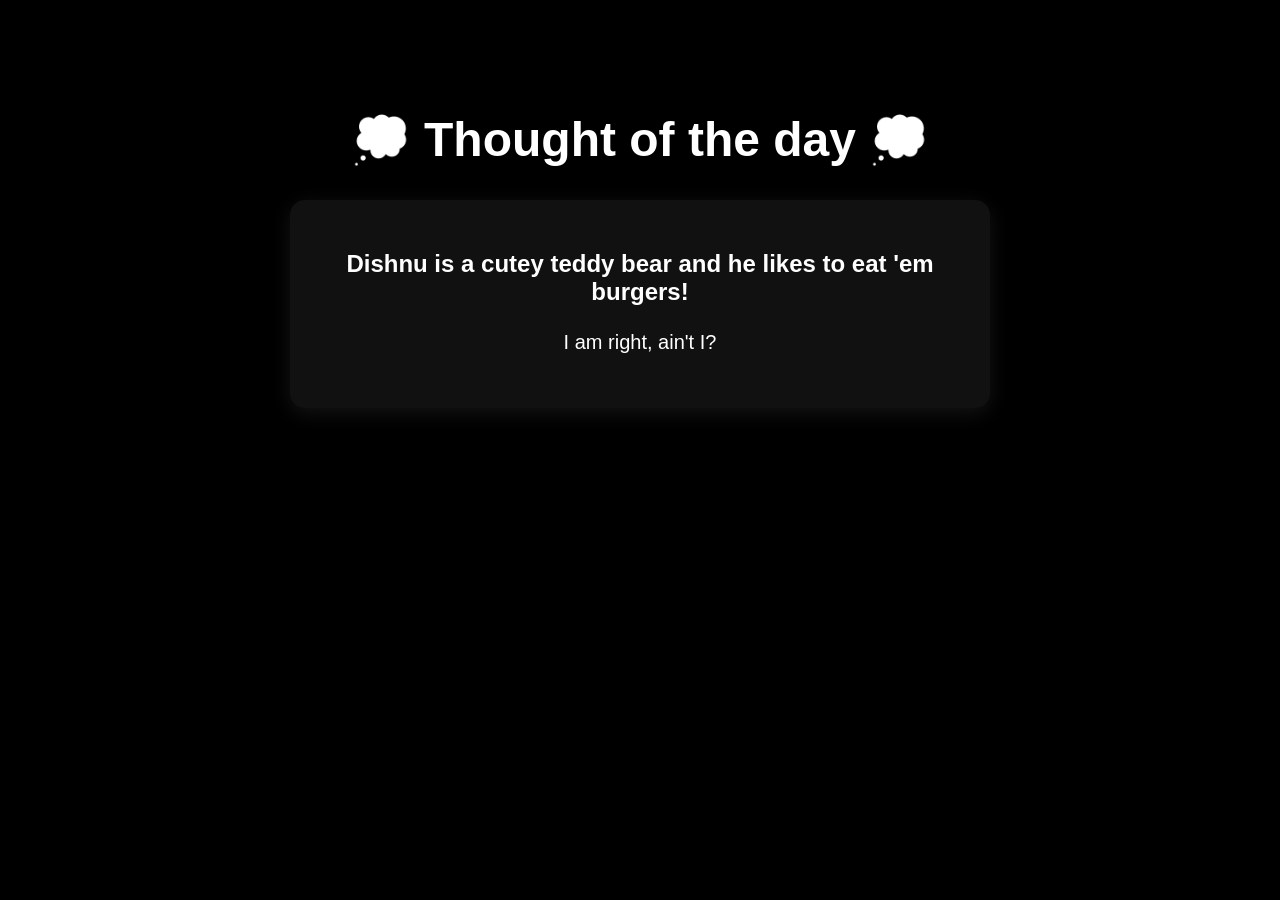
==== thought.html @ 91847137 "added stuff for trick" ====
<!DOCTYPE html>
<html lang="en">

<head>
  <meta charset="UTF-8">
  <meta name="viewport" content="width=device-width, initial-scale=1.0">
  <title>Thought of the day</title>
  <link rel="stylesheet" href="style.css">
</head>

<body>

  <img src="burger.png" class="falling">
  <img src="teddy.png" class="falling">
  <img src="burger.png" class="falling">
  <img src="teddy.png" class="falling">
  <img src="burger.png" class="falling">
  <img src="teddy.png" class="falling">
  <img src="burger.png" class="falling">
  <img src="teddy.png" class="falling">
  <img src="burger.png" class="falling">
  <img src="teddy.png" class="falling">

  <div class="content">
    <h1>💭 Thought of the day 💭</h1>

    <div class="box">
      <h2>Dishnu is a cutey teddy bear and he likes to eat 'em burgers!</h2>
      <p> I am right, ain't I?</p>
    </div>

  </div>

</body>

</html>
---- style.css ----
* {
    box-sizing: border-box;
}

body {
    margin: 0;
    font-family: Arial, sans-serif;
    background-color: #000;
    color: #fff;
    overflow-x: hidden;
}

/* Main content */
.content {
    position: relative;
    z-index: 10;
    text-align: center;
    padding: 80px 20px;
}

h1 {
    font-size: 48px;
    color: #fff;
}

p {
    font-size: 20px;
    max-width: 700px;
    margin: 20px auto;
    line-height: 1.6;
    color: #fff;
}

.box {
    background: #111;
    max-width: 700px;
    margin: 30px auto;
    padding: 30px;
    border-radius: 15px;
    box-shadow: 0 5px 20px rgba(255, 255, 255, 0.08);
    color: #fff;
}

a {
    color: #fff;
    text-decoration: underline;
    text-decoration-color: #ff0000;
    text-decoration-thickness: 2px;
    text-underline-offset: 4px;
}

/* Falling images */
.falling {
    position: fixed;
    top: -100px;
    width: 70px;
    height: 70px;
    object-fit: contain;
    z-index: 20;
    pointer-events: none;
    animation: fall linear infinite;
}

@keyframes fall {
    from {
        transform: translateY(-120px) rotate(0deg);
    }

    to {
        transform: translateY(110vh) rotate(360deg);
    }
}

/* Different burger positions and speeds */
.burger:nth-of-type(1) {
    left: 5%;
    animation-duration: 5s;
}

.burger:nth-of-type(2) {
    left: 15%;
    animation-duration: 7s;
}

.burger:nth-of-type(3) {
    left: 25%;
    animation-duration: 6s;
}

.burger:nth-of-type(4) {
    left: 35%;
    animation-duration: 8s;
}

.burger:nth-of-type(5) {
    left: 45%;
    animation-duration: 5.5s;
}

.burger:nth-of-type(6) {
    left: 55%;
    animation-duration: 7.5s;
}

.burger:nth-of-type(7) {
    left: 65%;
    animation-duration: 6.5s;
}

.burger:nth-of-type(8) {
    left: 75%;
    animation-duration: 8.5s;
}

.burger:nth-of-type(9) {
    left: 85%;
    animation-duration: 5.8s;
}

.burger:nth-of-type(10) {
    left: 95%;
    animation-duration: 7.2s;
}
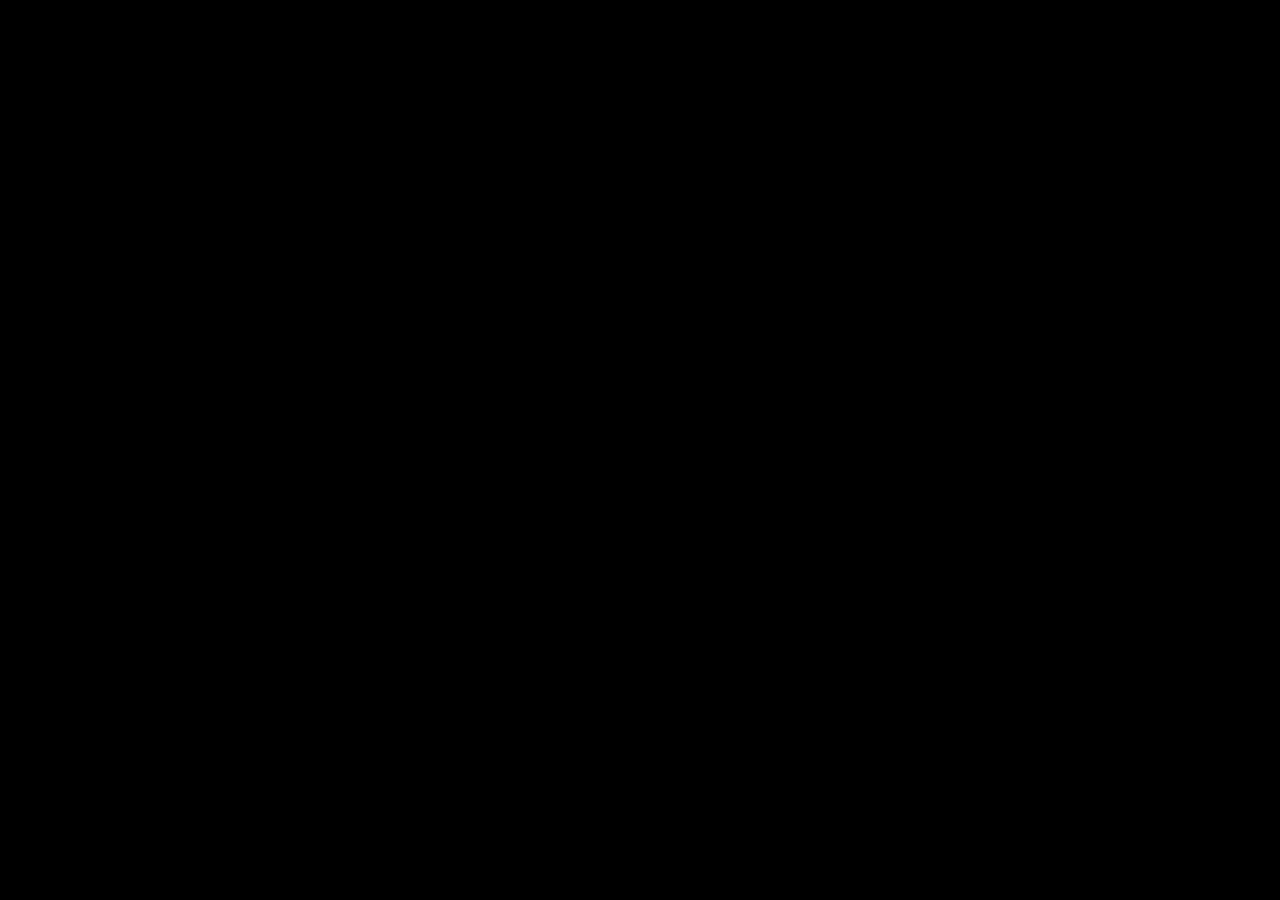
==== commit 6c3158c5: "remove bg" ====
--- a/thought.html
+++ b/thought.html
@@ -10,16 +10,16 @@
 
 <body>
 
-  <img src="burger.png" class="falling">
-  <img src="teddy.png" class="falling">
-  <img src="burger.png" class="falling">
-  <img src="teddy.png" class="falling">
-  <img src="burger.png" class="falling">
-  <img src="teddy.png" class="falling">
-  <img src="burger.png" class="falling">
-  <img src="teddy.png" class="falling">
-  <img src="burger.png" class="falling">
-  <img src="teddy.png" class="falling">
+  <img src="burger.png" class="burger blend-box">
+  <img src="teddy.png" class="burger blend-box">
+  <img src="burger.png" class="burger blend-box">
+  <img src="teddy.png" class="burger blend-box">
+  <img src="burger.png" class="burger blend-box">
+  <img src="teddy.png" class="burger blend-box">
+  <img src="burger.png" class="burger blend-box">
+  <img src="teddy.png" class="burger blend-box">
+  <img src="burger.png" class="burger blend-box">
+  <img src="teddy.png" class="burger blend-box">
 
   <div class="content">
     <h1>💭 Thought of the day 💭</h1>
--- a/style.css
+++ b/style.css
@@ -50,7 +50,7 @@
 }
 
 /* Falling images */
-.falling {
+.burger {
     position: fixed;
     top: -100px;
     width: 70px;
@@ -120,4 +120,14 @@
 .burger:nth-of-type(10) {
     left: 95%;
     animation-duration: 7.2s;
+}
+.blend-box {
+  width: 100%;
+  height: 100vh;
+  background-color: #000000;
+  background-image: url('your-image.jpg');
+  background-size: cover;
+  background-position: center;
+  
+  background-blend-mode: multiply; 
 }
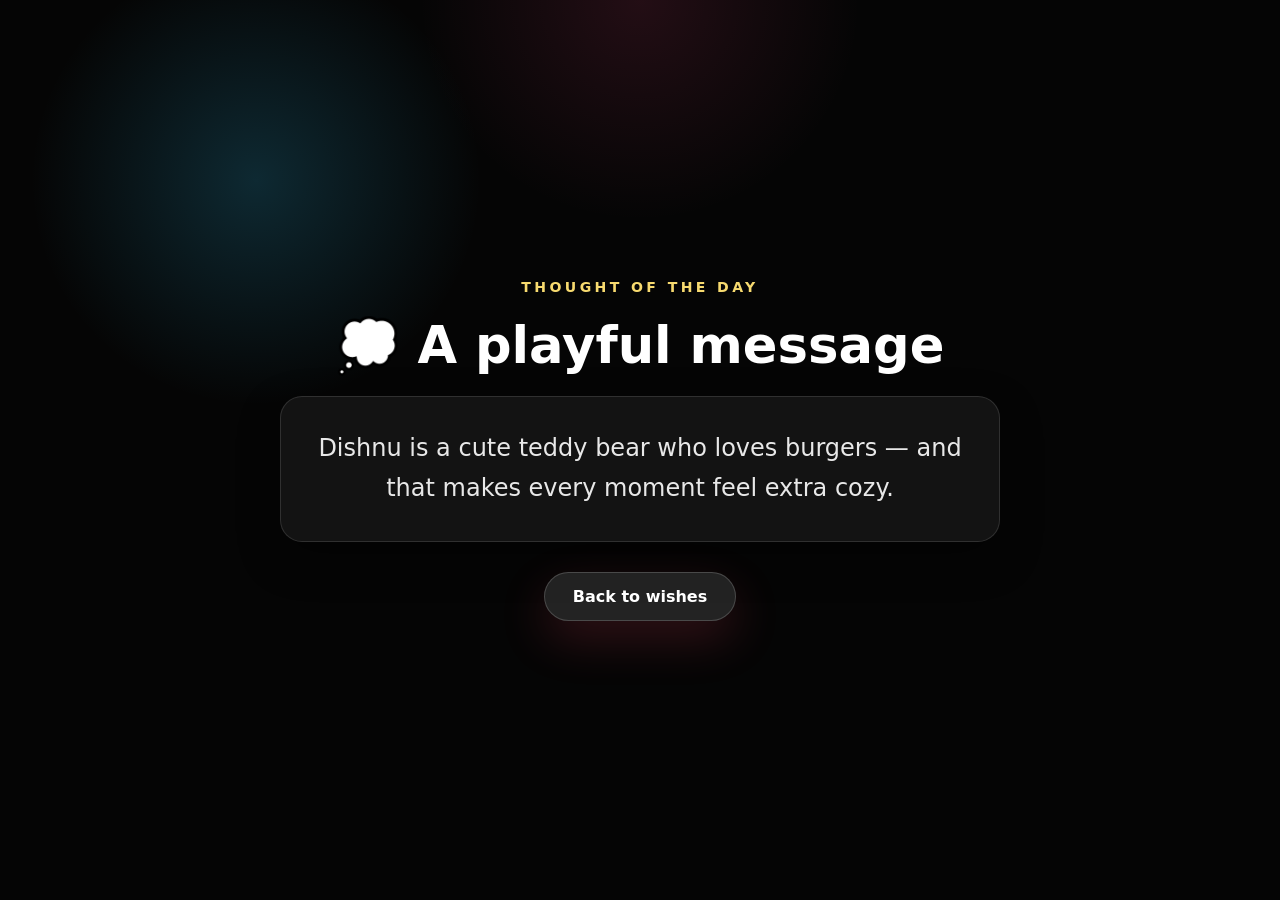
==== commit 269727a1: "new stlye from ai" ====
--- a/thought.html
+++ b/thought.html
@@ -22,13 +22,16 @@
   <img src="teddy.png" class="burger blend-box">
 
   <div class="content">
-    <h1>💭 Thought of the day 💭</h1>
+    <span class="eyebrow">Thought of the day</span>
+    <h1>💭 A playful message</h1>
 
     <div class="box">
-      <h2>Dishnu is a cutey teddy bear and he likes to eat 'em burgers!</h2>
-      <p> I am right, ain't I?</p>
+      <p class="thought">Dishnu is a cute teddy bear who loves burgers — and that makes every moment feel extra cozy.</p>
     </div>
 
+    <div class="actions">
+      <a class="button secondary" href="index.html">Back to wishes</a>
+    </div>
   </div>
 
 </body>
--- a/style.css
+++ b/style.css
@@ -4,8 +4,10 @@
 
 body {
     margin: 0;
-    font-family: Arial, sans-serif;
-    background-color: #000;
+    font-family: Inter, system-ui, -apple-system, BlinkMacSystemFont, sans-serif;
+    background: radial-gradient(circle at top, rgba(255, 77, 135, 0.12), transparent 20%),
+      radial-gradient(circle at 20% 20%, rgba(54, 205, 255, 0.18), transparent 18%),
+      #050505;
     color: #fff;
     overflow-x: hidden;
 }
@@ -15,30 +17,95 @@
     position: relative;
     z-index: 10;
     text-align: center;
-    padding: 80px 20px;
+    padding: 80px 24px;
+    min-height: 100vh;
+    display: flex;
+    flex-direction: column;
+    justify-content: center;
+    align-items: center;
+    gap: 20px;
+}
+
+.eyebrow {
+    display: inline-block;
+    text-transform: uppercase;
+    letter-spacing: 0.24em;
+    color: #f7da6f;
+    font-weight: 700;
+    font-size: 0.88rem;
+}
+
+.actions {
+    display: flex;
+    justify-content: center;
+    gap: 16px;
+    flex-wrap: wrap;
+    margin-top: 10px;
+}
+
+.button {
+    display: inline-flex;
+    align-items: center;
+    justify-content: center;
+    padding: 14px 28px;
+    border-radius: 999px;
+    background: linear-gradient(135deg, #ff4b6b, #ff9352);
+    color: #fff;
+    text-decoration: none;
+    font-weight: 700;
+    transition: transform 0.22s ease, box-shadow 0.22s ease;
+    box-shadow: 0 18px 48px rgba(255, 75, 107, 0.18);
+}
+
+.button:hover {
+    transform: translateY(-2px);
+    box-shadow: 0 24px 60px rgba(255, 75, 107, 0.24);
+}
+
+.button.secondary {
+    background: rgba(255, 255, 255, 0.12);
+    border: 1px solid rgba(255, 255, 255, 0.18);
+}
+
+.button.secondary:hover {
+    background: rgba(255, 255, 255, 0.18);
 }
 
 h1 {
-    font-size: 48px;
+    font-size: clamp(2.4rem, 4vw, 5rem);
+    color: #fff;
+    margin: 0;
+}
+
+p {
+    font-size: 1.12rem;
+    max-width: 720px;
+    margin: 0 auto;
+    line-height: 1.75;
+    color: #e8e8e8;
+}
+
+.box {
+    background: rgba(255, 255, 255, 0.06);
+    max-width: 720px;
+    width: 100%;
+    margin: 0 auto;
+    padding: 32px;
+    border-radius: 22px;
+    border: 1px solid rgba(255, 255, 255, 0.12);
+    box-shadow: 0 16px 40px rgba(0, 0, 0, 0.35);
     color: #fff;
 }
 
-p {
-    font-size: 20px;
-    max-width: 700px;
-    margin: 20px auto;
-    line-height: 1.6;
-    color: #fff;
+.box h2,
+.box p {
+    margin: 0;
 }
 
-.box {
-    background: #111;
-    max-width: 700px;
-    margin: 30px auto;
-    padding: 30px;
-    border-radius: 15px;
-    box-shadow: 0 5px 20px rgba(255, 255, 255, 0.08);
-    color: #fff;
+.thought {
+    font-size: 1.5rem;
+    line-height: 1.65;
+    margin: 0;
 }
 
 a {
@@ -122,12 +189,10 @@
     animation-duration: 7.2s;
 }
 .blend-box {
-  width: 100%;
-  height: 100vh;
-  background-color: #000000;
-  background-image: url('your-image.jpg');
-  background-size: cover;
-  background-position: center;
-  
-  background-blend-mode: multiply; 
+  background: none;
+  background-image: none;
+  background-color: transparent;
+  background-position: initial;
+  background-size: auto;
+  background-blend-mode: normal;
 }
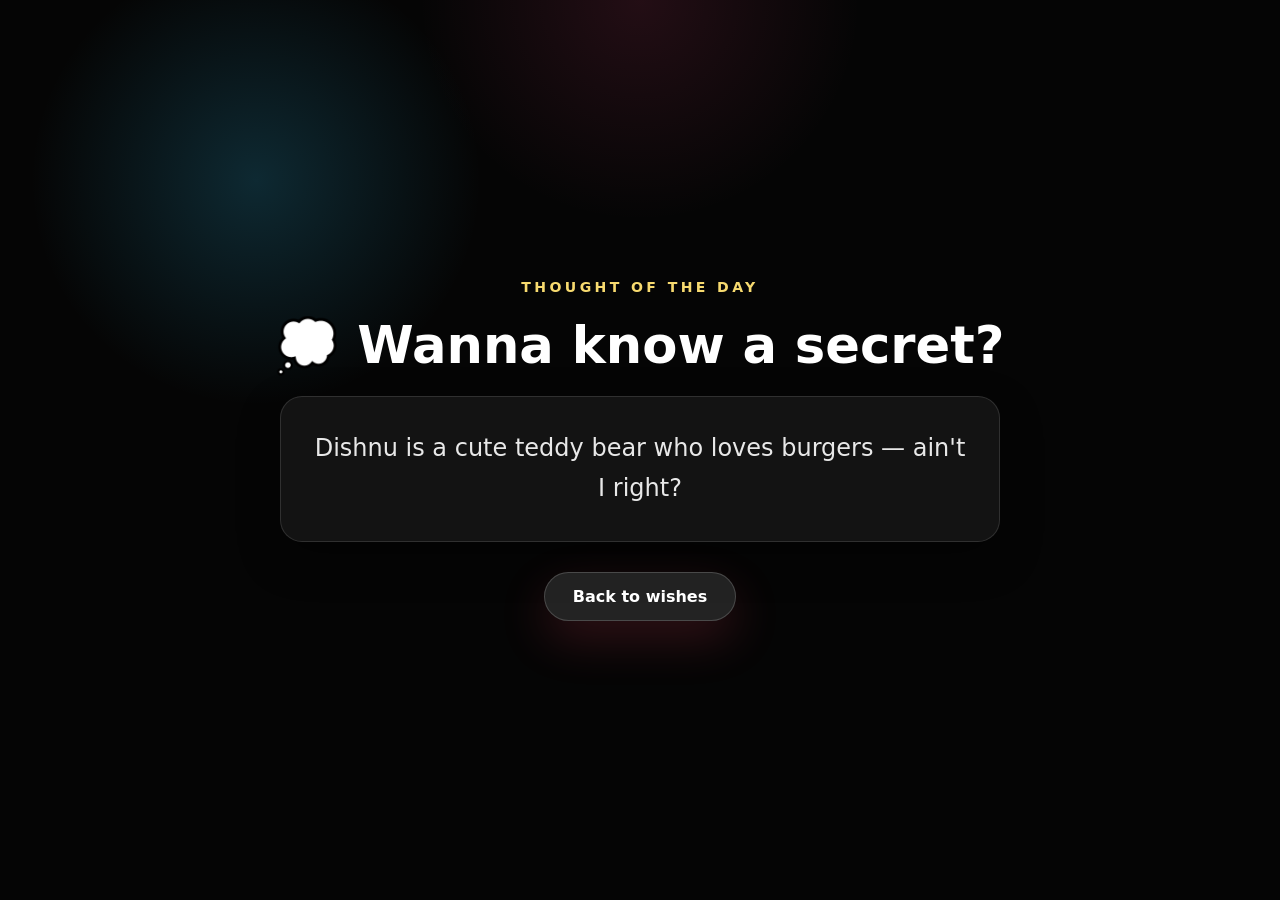
==== commit 8c328e42: "whole trick finalised" ====
--- a/thought.html
+++ b/thought.html
@@ -23,10 +23,10 @@
 
   <div class="content">
     <span class="eyebrow">Thought of the day</span>
-    <h1>💭 A playful message</h1>
+    <h1>💭 Wanna know a secret?</h1>
 
     <div class="box">
-      <p class="thought">Dishnu is a cute teddy bear who loves burgers — and that makes every moment feel extra cozy.</p>
+      <p class="thought">Dishnu is a cute teddy bear who loves burgers — ain't I right?</p>
     </div>
 
     <div class="actions">
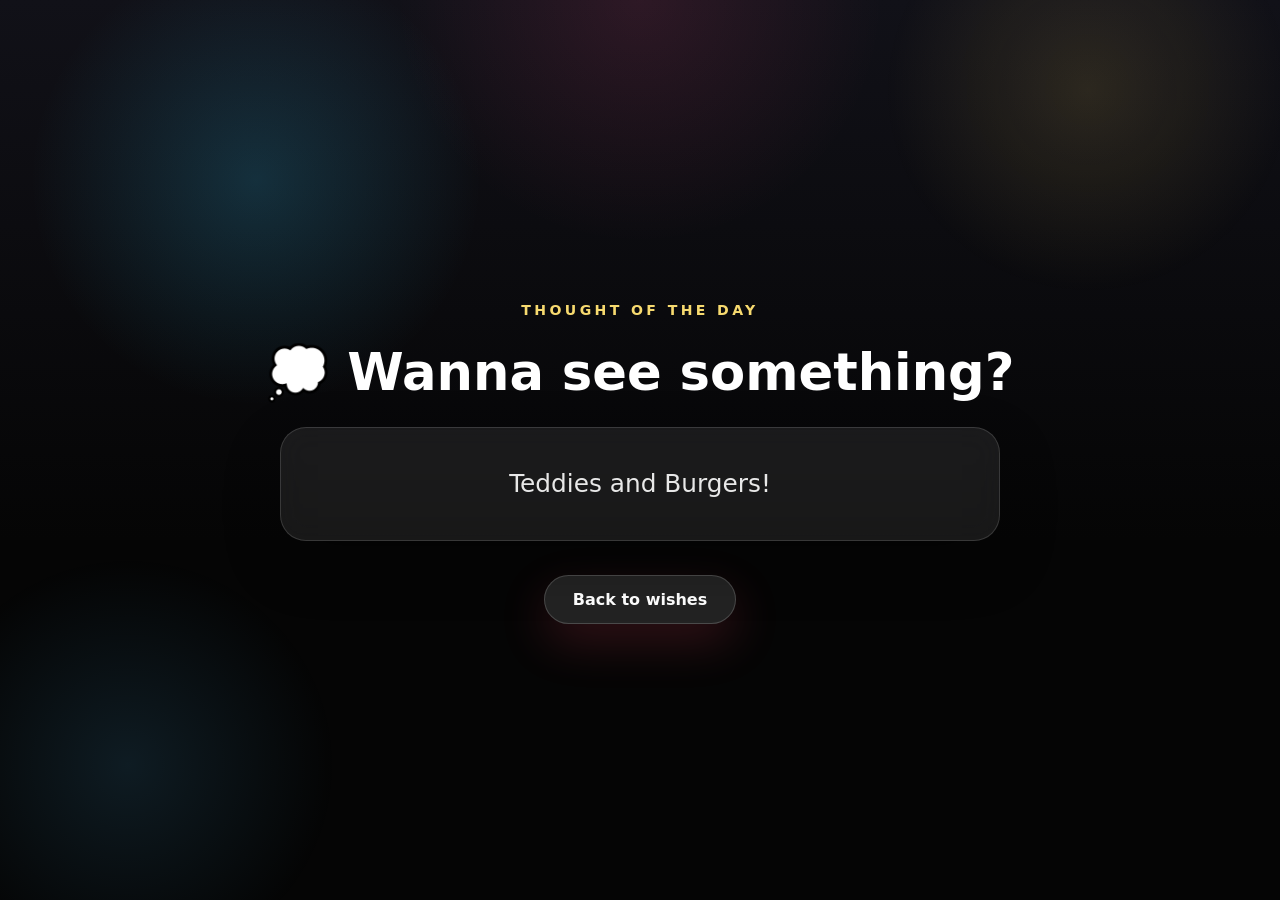
==== commit 631a4c61: "Update thought of the day content and heading" ====
--- a/thought.html
+++ b/thought.html
@@ -23,10 +23,10 @@
 
   <div class="content">
     <span class="eyebrow">Thought of the day</span>
-    <h1>💭 Wanna know a secret?</h1>
+    <h1>💭 Wanna see something?</h1>
 
     <div class="box">
-      <p class="thought">Dishnu is a cute teddy bear who loves burgers — ain't I right?</p>
+      <p class="thought">Teddies and Burgers!</p>
     </div>
 
     <div class="actions">
@@ -36,4 +36,4 @@
 
 </body>
 
-</html>+</html>
--- a/style.css
+++ b/style.css
@@ -4,12 +4,23 @@
 
 body {
     margin: 0;
+    min-height: 100vh;
     font-family: Inter, system-ui, -apple-system, BlinkMacSystemFont, sans-serif;
-    background: radial-gradient(circle at top, rgba(255, 77, 135, 0.12), transparent 20%),
+    background: radial-gradient(circle at top, rgba(255, 77, 135, 0.12), transparent 22%),
       radial-gradient(circle at 20% 20%, rgba(54, 205, 255, 0.18), transparent 18%),
-      #050505;
+      linear-gradient(180deg, #111118 0%, #050505 60%);
     color: #fff;
     overflow-x: hidden;
+    position: relative;
+}
+
+body::before {
+    content: "";
+    position: fixed;
+    inset: 0;
+    background: radial-gradient(circle at 85% 10%, rgba(255, 217, 106, 0.12), transparent 15%),
+      radial-gradient(circle at 10% 85%, rgba(86, 195, 255, 0.12), transparent 15%);
+    pointer-events: none;
 }
 
 /* Main content */
@@ -17,13 +28,13 @@
     position: relative;
     z-index: 10;
     text-align: center;
-    padding: 80px 24px;
+    padding: 90px 28px 64px;
     min-height: 100vh;
     display: flex;
     flex-direction: column;
     justify-content: center;
     align-items: center;
-    gap: 20px;
+    gap: 24px;
 }
 
 .eyebrow {
@@ -86,14 +97,15 @@
 }
 
 .box {
-    background: rgba(255, 255, 255, 0.06);
+    background: rgba(255, 255, 255, 0.08);
+    backdrop-filter: blur(14px);
     max-width: 720px;
-    width: 100%;
+    width: min(92vw, 720px);
     margin: 0 auto;
-    padding: 32px;
-    border-radius: 22px;
-    border: 1px solid rgba(255, 255, 255, 0.12);
-    box-shadow: 0 16px 40px rgba(0, 0, 0, 0.35);
+    padding: 34px;
+    border-radius: 26px;
+    border: 1px solid rgba(255, 255, 255, 0.14);
+    box-shadow: 0 22px 55px rgba(0, 0, 0, 0.28);
     color: #fff;
 }
 
@@ -102,17 +114,29 @@
     margin: 0;
 }
 
+.subtitle,
+.tagline {
+    font-size: 1rem;
+    color: rgba(235, 235, 235, 0.86);
+    max-width: 680px;
+    margin: 0 auto;
+}
+
 .thought {
-    font-size: 1.5rem;
-    line-height: 1.65;
-    margin: 0;
+    font-size: 1.55rem;
+    line-height: 1.75;
+    margin: 0 0 18px;
 }
 
 a {
-    color: #fff;
+    color: inherit;
+    text-decoration: none;
+}
+
+a:not(.button) {
+    color: #7bdcff;
     text-decoration: underline;
-    text-decoration-color: #ff0000;
-    text-decoration-thickness: 2px;
+    text-decoration-thickness: 1.8px;
     text-underline-offset: 4px;
 }
 
